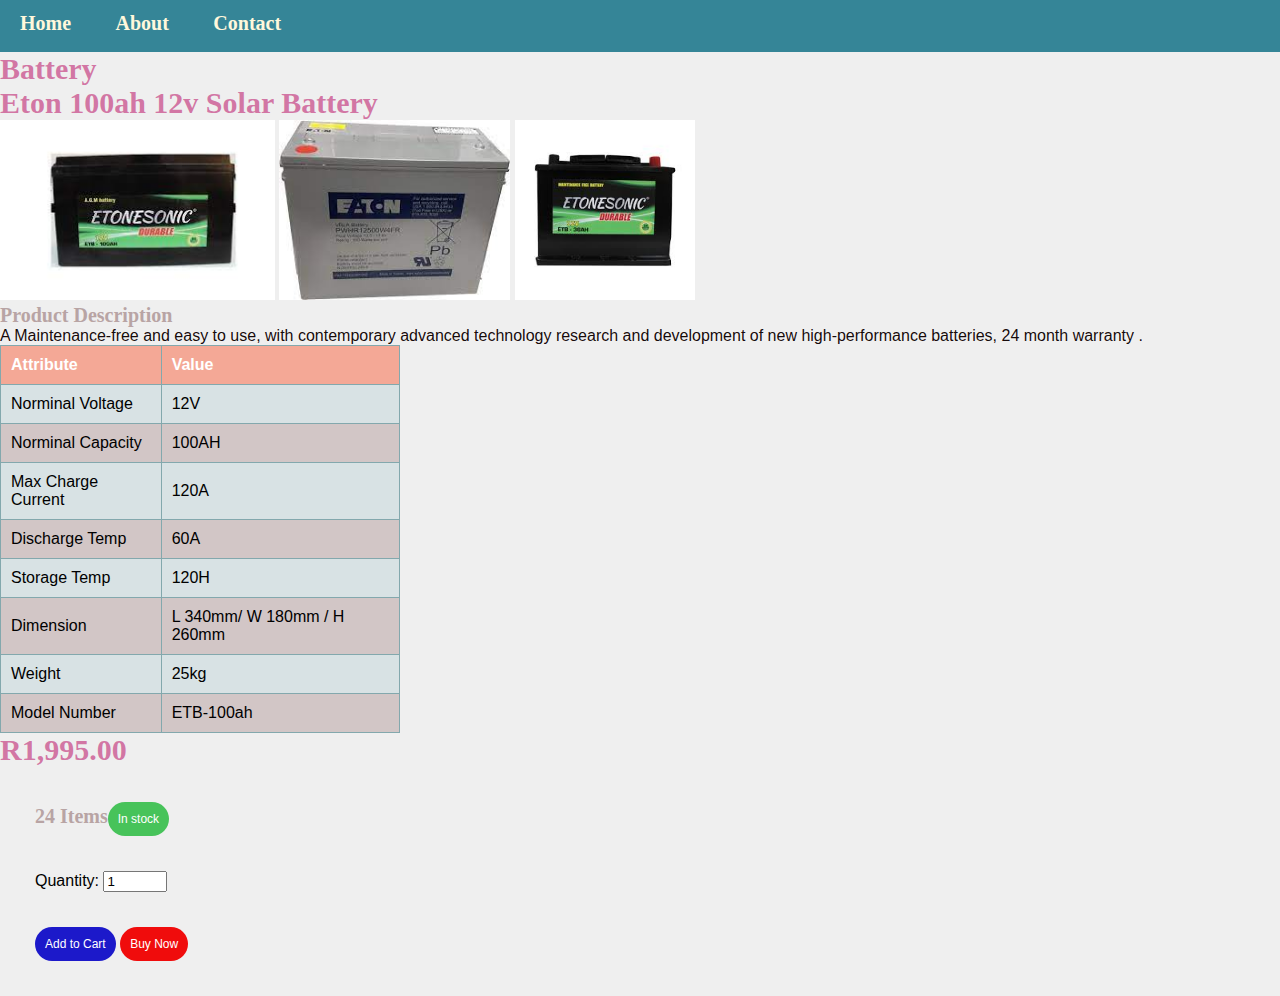
==== bat.html @ 096d267c "Added Module 1 Assessment 6" ====
<!DOCTYPE html>
<html>
    <head>
        <link rel="stylesheet" href="style.css"/>
    </head>
    <body>
        <div id="menu">
            <a href="home.html">Home</a>
            <a href="about.html">About</a>
            <a href="contact.html">Contact</a>
        </div>
        <h2>Battery</h2>
        <h3>Eton 100ah 12v Solar Battery</h3>
        <div>
            <img src="images/batt1.jpg" height="180"/>
            <img src="images/batt2.jpg" height="180"/>
            <img src="images/batt3.jpg" height="180"/>
            
        </div>
        <h4>Product Description</h4>
        <p>A Maintenance-free and easy to use, with contemporary advanced technology research and development of new high-performance batteries, 24 month warranty .</p>
        <h4></h4>
        <table>
            <table border="1px">
                <tr>
                    <th>Attribute</th>
                    <th>Value</th>
                </tr>
               <tr>
                   <td>Norminal Voltage</td>
                   <td>12V</td>
               </tr>
               <tr>
                <td>Norminal Capacity</td>
                <td>100AH</td>
            </tr>
            <tr>
                <td>Max Charge Current</td>
                <td>120A</td>
            </tr>
            <tr>
                <td>Discharge Temp</td>
                <td>60A</td>
            </tr>
            <tr>
                <td>Storage Temp</td>
                <td>120H</td>
            </tr>
            <tr>
                <td>Dimension</td>
                <td>L 340mm/ W 180mm / H 260mm</td>
            </tr>
            <tr>
                <td>Weight</td>
                <td>25kg</td>
            </tr>
            <tr>
                <td>Model Number</td>
                <td>ETB-100ah</td>
            </tr>
             
        </table>

        <h3>R1,995.00</h3>
        <form>
            <h4>24 Items<button class="btn btn3">In stock</button></h4>
            </form>

            <form>
                <label for="quantity">Quantity:</label>
                <input type="number" id="quantity" name="quantity" min="0" max="100" step="1" value="1"/>
              
          </form>
      
        <form>
            <div class="container"></div>
                <button class="btn btn2">Add to Cart</button>
                <button class="btn btn1">Buy Now</button>
                </form>
    </body>
</html>
---- style.css ----
body
{
    background-color: #efefef;
    font-family: sans-serif; 
}
#menu{
    width: 100%;
    height: 40px;
    background-color: #358597;
    padding-top: 12px;

}

#menu a{
    color: cornsilk;
    font-family: 'Times New Roman', Times, serif;
    font-size: 20px;
    text-decoration: none;
    font-weight: 800;
    padding-left: 20px;
    padding-right: 20px;
}
#menu a:hover{
    color: #f4a896;

    
}
h1{
    font-family: 'Times New Roman', Times, serif;
    text-align: center;
    font-size: 30px;
    color: #C0A50C;
    font-style: ;
}
h2{
    font-family: 'Times New Roman', Times, serif;
    text-align: ;
    font-size: 30px;
    color: #c54082b2;
    font-style: ;
}
h3{
    font-family: 'Times New Roman', Times, serif;
    text-align: ;
    font-size: 30px;
    color: #c54082b2;
    font-style: ;
}

h4{
   font-family: 'Times New Roman', Times, serif;
   font-size: 20px;
   font-style: ;
   color:#B8A4A4 ;

}

p{
    font-family: Verdana, Geneva, Tahoma, sans-serif;
    font-size: medium;
    color: #110404fa;
}
table{
    width: 400px;
    font-family:  Helvetica, sans-serif;
    border-collapse: collapse;
    border-width: 1px;
    border-style: solid;
    border-color: #83a8ad;

}
th{
    text-align: left;
}


tr:nth-child(even) {
    background-color: #3585971e;
}

tr:nth-child(odd){
    background-color:rgba(184, 163, 163, 0.541);
}
th, td{
    padding: 10px;
}
th,td a:hover{
    background-color:#f4a896 ;
    color: #ffffff;
}

*
{
    margin:0;
    padding: ;
}
body
{
    background-color: #efefef;
    font-family: sans-serif; 
}
.contact-box
{
    width: 500px;
    background-color:#fff ;
    box-shadow: 0 0 20px 0 #999;
    top: 50%;
    left: 50%;
    transform: translate(-50%, -50%);
    position: absolute;
}

form
{
    margin: 35px;

}
.input-field
{
    width: 400px;
    height: 40px;
    margin-top: 20px;
    padding-left: 10px;
    padding-right: 10px;
    border: 1px solid #777;
    border-radius: 14px;
    outline: none;
}

.textarea-field
{
    height: 150px;
    padding-top: 10px;

}
.btn
{
    border-radius: 20px;
    color: #fff;
    padding: 10px;
    background-color: #47c35a;
    font-size: 12px;
    border: none;
    cursor: pointer;
}

.btn1
{
    border-radius: 20px;
    color: #fff;
    padding: 10px;
    background-color: #f00c0c;
    font-size: 12px;
    border: none;
    cursor: pointer;
}
.btn2
{
    border-radius: 20px;
    color: #fff;
    padding: 10px;
    background-color: #1c19ca;
    font-size: 12px;
    border: none;
    cursor: pointer;
}
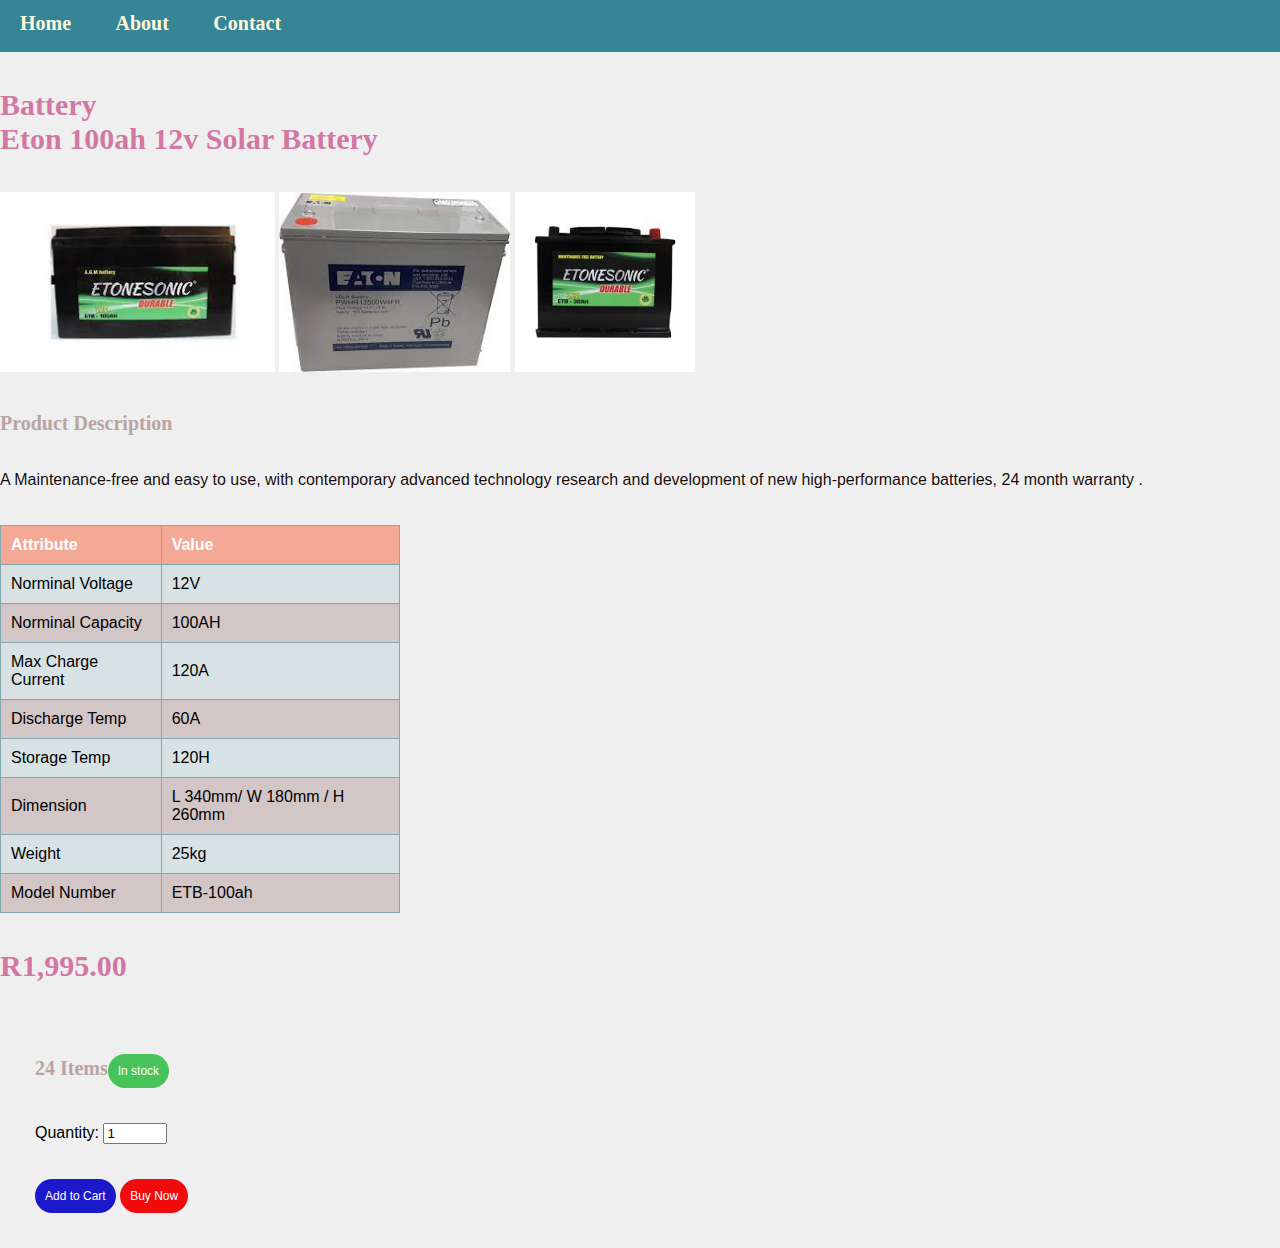
==== commit 6d259616: "Updated Assessment 6" ====
--- a/bat.html
+++ b/bat.html
@@ -5,21 +5,25 @@
     </head>
     <body>
         <div id="menu">
-            <a href="home.html">Home</a>
+            <a href="index.html">Home</a>
             <a href="about.html">About</a>
             <a href="contact.html">Contact</a>
         </div>
+        <br><br>
         <h2>Battery</h2>
         <h3>Eton 100ah 12v Solar Battery</h3>
         <div>
+            <br><br>
             <img src="images/batt1.jpg" height="180"/>
             <img src="images/batt2.jpg" height="180"/>
             <img src="images/batt3.jpg" height="180"/>
             
         </div>
+        <br><br>
         <h4>Product Description</h4>
+        <br><br>
         <p>A Maintenance-free and easy to use, with contemporary advanced technology research and development of new high-performance batteries, 24 month warranty .</p>
-        <h4></h4>
+        <br><br>
         <table>
             <table border="1px">
                 <tr>
@@ -60,8 +64,10 @@
             </tr>
              
         </table>
+        <br><br>
 
         <h3>R1,995.00</h3>
+        <br><br>
         <form>
             <h4>24 Items<button class="btn btn3">In stock</button></h4>
             </form>
--- a/style.css
+++ b/style.css
@@ -67,6 +67,7 @@
     border-width: 1px;
     border-style: solid;
     border-color: #83a8ad;
+    align-items: center;
 
 }
 th{
